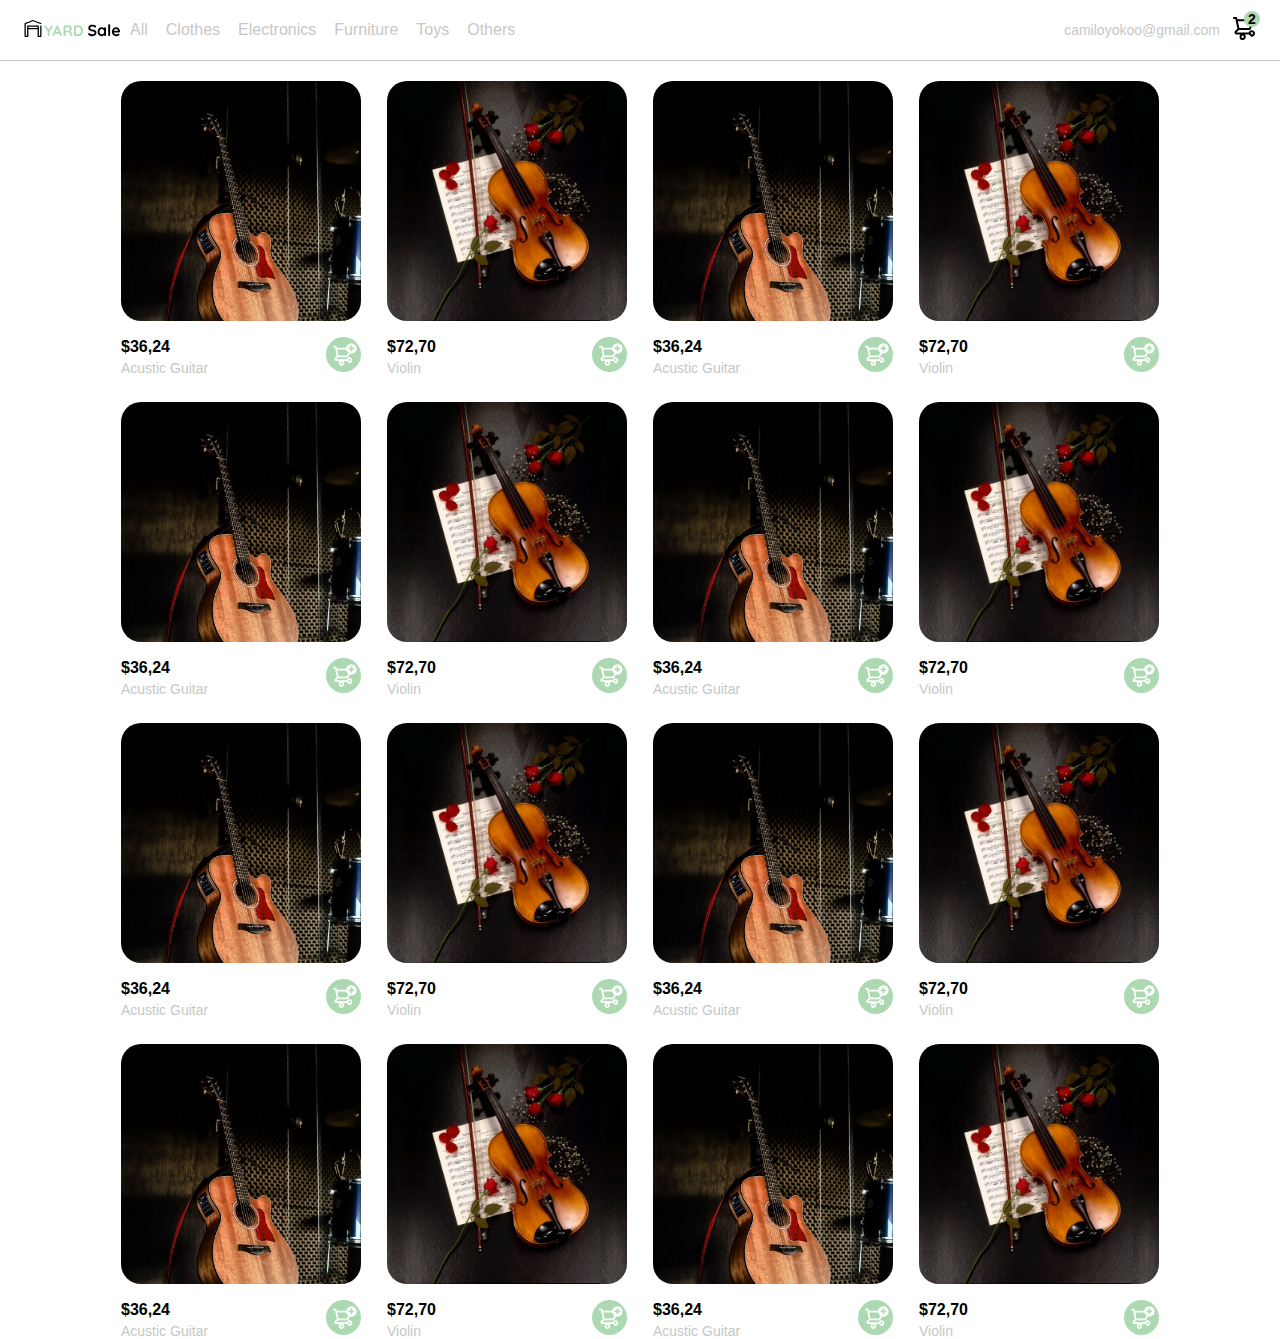
==== clase6.html @ 39d37b4c "Primer commit" ====
<!DOCTYPE html>
<html lang="en">
<head>
    <meta charset="UTF-8">
    <meta name="viewport" content="width=device-width, initial-scale=1.0">
    <title>Document</title>
    <style>
        :root {
            --white: #FFFFFF;
        --black: #000000;
        --dark: #232830;
        --very-light-pink: #C7C7C7;
        --text-input-field: #F7F7F7;
        --hospital-green: #ACD9B2;
        --sm: 14px;
        --md: 16px;
        --lg: 18px;
        }
        body {
            margin: 0;
            font-family: 'Quicksand', sans-serif;
        }
        nav {
            display: flex;
            position: top 0;
            justify-content: space-between;
            padding: 0 24px;
            border-bottom: 1px solid var(--very-light-pink);
        }
        .nav-left {
            display: flex;
        }
        .nav-left ul {
            margin-left: 12px;
        }
        .menu {
            display: none;
        }
        .logo {
            width: 100px;
        }
        .nav-left ul,
        .nav-right ul {
            list-style: none;
            padding: 0;
            margin: 0;
            display: flex;
            align-items: center;
            height: 60px;
        }
        .nav-left ul li a,
        .nav-right ul li a {
            text-decoration: none;
            border: 1px solid var(--white);
            color: var(--very-light-pink);
            padding: 8px;
            border-radius: 8px;
        }
        .nav-left ul li a:hover,
        .nav-right ul li a:hover {
            border: 1px solid var(--hospital-green);
            color: var(--hospital-green);
        }
        .nav-email {
            color: var(--very-light-pink);
            font-size: var(--sm);
            margin-right: 12px;
        }
        .nav-shopping-cart {
            position: relative;
        }
        .nav-shopping-cart div {
            width: 16px;
            height: 16px;
            background: var(--hospital-green);
            border-radius: 50%;
            font-size: var(--sm);
            font-weight: bold;
            position: absolute;
            top: -5px;
            right: -4px;
            display: flex;
            justify-content: center;
            align-items: center;

        }
        .main-container {
            margin-top: 20px;
        }
        .cards-container {
            display: grid;
            grid-template-columns: repeat(auto-fill, 240px);
            gap: 26px;
            place-content: center;
        }
        .product-card {
            width: 240px;
        }
        .product-image {
            width: 240px;
            height: 240px;
            border-radius: 20px;
            object-fit: cover;
        }
        .product-info {
            display: flex;
            justify-content: space-between;
            align-items: center;
            margin-top: 12px;
        }
        .product-info figure {
            margin: 0;
        }
        .product-info figure img {
            width: 35px;
            height: 35px;
        }
        .product-info div p:nth-child(1) {
            font-weight: bold;
            font-size: var(--md);
            margin-top: 0;
            margin-bottom: 4px;
        }
        .product-info div p:nth-child(2) {
            font-size: var(--sm);
            margin-top: 0;
            margin-bottom: 0;
            color: var(--very-light-pink);
        }
        @media (max-width: 640px) {
        .menu {
            display: block;
        }
        .nav-left ul {
            display: none;
        }
        .nav-email {
            display: none;
          }
        .cards-container {
            grid-template-columns: repeat(auto-fill, 140px);
        }
        .product-card {
            width: 140px;
        }
        .product-image {
            width: 140px;
            height: 140px;
        }
        }
    </style>
</head>
<body>
    <nav>
        <img src="./icons/icon_menu.svg" alt="menu" class="menu">
        <div class="nav-left">
            <img src="./logos/logo_yard_sale.svg" alt="logo">
            <ul>
                <li>
                    <a href="/">All</a>
                </li>
                <li>
                    <a href="/">Clothes</a>
                </li>
                <li>
                    <a href="/">Electronics</a>
                </li>
                <li>
                    <a href="/">Furniture</a>
                </li>
                <li>
                    <a href="/">Toys</a>
                </li>
                <li>
                    <a href="/">Others</a>
                </li>
            </ul>
        </div>
        <div class="nav-right">
            <ul>
                <li class="nav-email">camiloyokoo@gmail.com</li>
                <li class="nav-shopping-cart">
                    <img src="./icons/icon_shopping_cart.svg" alt="shopping cart">
                    <div>2</div>
                </li>
            </ul>
        </div>
    </nav>
    <section class="main-container">
        <div class="cards-container">
            <div class="product-card">
                <img src="./images/guitar.jpg" alt="guitar" class="product-image">
                <div class="product-info">
                    <div>
                        <p>$36,24</p>
                        <p>Acustic Guitar</p>
                    </div>
                    <figure>
                        <img src="./icons/bt_add_to_cart.svg" alt="add">
                    </figure>
                </div>
            </div>
            <div class="product-card">
                <img src="./images/violin.jpg" alt="violin" class="product-image">
                <div class="product-info">
                    <div>
                        <p>$72,70</p>
                        <p>Violin</p>
                    </div>
                    <figure>
                        <img src="./icons/bt_add_to_cart.svg" alt="add">
                    </figure>
                </div>
            </div>
            <div class="product-card">
                <img src="./images/guitar.jpg" alt="guitar" class="product-image">
                <div class="product-info">
                    <div>
                        <p>$36,24</p>
                        <p>Acustic Guitar</p>
                    </div>
                    <figure>
                        <img src="./icons/bt_add_to_cart.svg" alt="add">
                    </figure>
                </div>
            </div>
            <div class="product-card">
                <img src="./images/violin.jpg" alt="violin" class="product-image">
                <div class="product-info">
                    <div>
                        <p>$72,70</p>
                        <p>Violin</p>
                    </div>
                    <figure>
                        <img src="./icons/bt_add_to_cart.svg" alt="add">
                    </figure>
                </div>
            </div>
            <div class="product-card">
                <img src="./images/guitar.jpg" alt="guitar" class="product-image">
                <div class="product-info">
                    <div>
                        <p>$36,24</p>
                        <p>Acustic Guitar</p>
                    </div>
                    <figure>
                        <img src="./icons/bt_add_to_cart.svg" alt="add">
                    </figure>
                </div>
            </div>
            <div class="product-card">
                <img src="./images/violin.jpg" alt="violin" class="product-image">
                <div class="product-info">
                    <div>
                        <p>$72,70</p>
                        <p>Violin</p>
                    </div>
                    <figure>
                        <img src="./icons/bt_add_to_cart.svg" alt="add">
                    </figure>
                </div>
            </div>
            <div class="product-card">
                <img src="./images/guitar.jpg" alt="guitar" class="product-image">
                <div class="product-info">
                    <div>
                        <p>$36,24</p>
                        <p>Acustic Guitar</p>
                    </div>
                    <figure>
                        <img src="./icons/bt_add_to_cart.svg" alt="add">
                    </figure>
                </div>
            </div>
            <div class="product-card">
                <img src="./images/violin.jpg" alt="violin" class="product-image">
                <div class="product-info">
                    <div>
                        <p>$72,70</p>
                        <p>Violin</p>
                    </div>
                    <figure>
                        <img src="./icons/bt_add_to_cart.svg" alt="add">
                    </figure>
                </div>
            </div>
            <div class="product-card">
                <img src="./images/guitar.jpg" alt="guitar" class="product-image">
                <div class="product-info">
                    <div>
                        <p>$36,24</p>
                        <p>Acustic Guitar</p>
                    </div>
                    <figure>
                        <img src="./icons/bt_add_to_cart.svg" alt="add">
                    </figure>
                </div>
            </div>
            <div class="product-card">
                <img src="./images/violin.jpg" alt="violin" class="product-image">
                <div class="product-info">
                    <div>
                        <p>$72,70</p>
                        <p>Violin</p>
                    </div>
                    <figure>
                        <img src="./icons/bt_add_to_cart.svg" alt="add">
                    </figure>
                </div>
            </div>
            <div class="product-card">
                <img src="./images/guitar.jpg" alt="guitar" class="product-image">
                <div class="product-info">
                    <div>
                        <p>$36,24</p>
                        <p>Acustic Guitar</p>
                    </div>
                    <figure>
                        <img src="./icons/bt_add_to_cart.svg" alt="add">
                    </figure>
                </div>
            </div>
            <div class="product-card">
                <img src="./images/violin.jpg" alt="violin" class="product-image">
                <div class="product-info">
                    <div>
                        <p>$72,70</p>
                        <p>Violin</p>
                    </div>
                    <figure>
                        <img src="./icons/bt_add_to_cart.svg" alt="add">
                    </figure>
                </div>
            </div>
            <div class="product-card">
                <img src="./images/guitar.jpg" alt="guitar" class="product-image">
                <div class="product-info">
                    <div>
                        <p>$36,24</p>
                        <p>Acustic Guitar</p>
                    </div>
                    <figure>
                        <img src="./icons/bt_add_to_cart.svg" alt="add">
                    </figure>
                </div>
            </div>
            <div class="product-card">
                <img src="./images/violin.jpg" alt="violin" class="product-image">
                <div class="product-info">
                    <div>
                        <p>$72,70</p>
                        <p>Violin</p>
                    </div>
                    <figure>
                        <img src="./icons/bt_add_to_cart.svg" alt="add">
                    </figure>
                </div>
            </div>
            <div class="product-card">
                <img src="./images/guitar.jpg" alt="guitar" class="product-image">
                <div class="product-info">
                    <div>
                        <p>$36,24</p>
                        <p>Acustic Guitar</p>
                    </div>
                    <figure>
                        <img src="./icons/bt_add_to_cart.svg" alt="add">
                    </figure>
                </div>
            </div>
            <div class="product-card">
                <img src="./images/violin.jpg" alt="violin" class="product-image">
                <div class="product-info">
                    <div>
                        <p>$72,70</p>
                        <p>Violin</p>
                    </div>
                    <figure>
                        <img src="./icons/bt_add_to_cart.svg" alt="add">
                    </figure>
                </div>
            </div>
        </div>
    </section>
</body>
</html>
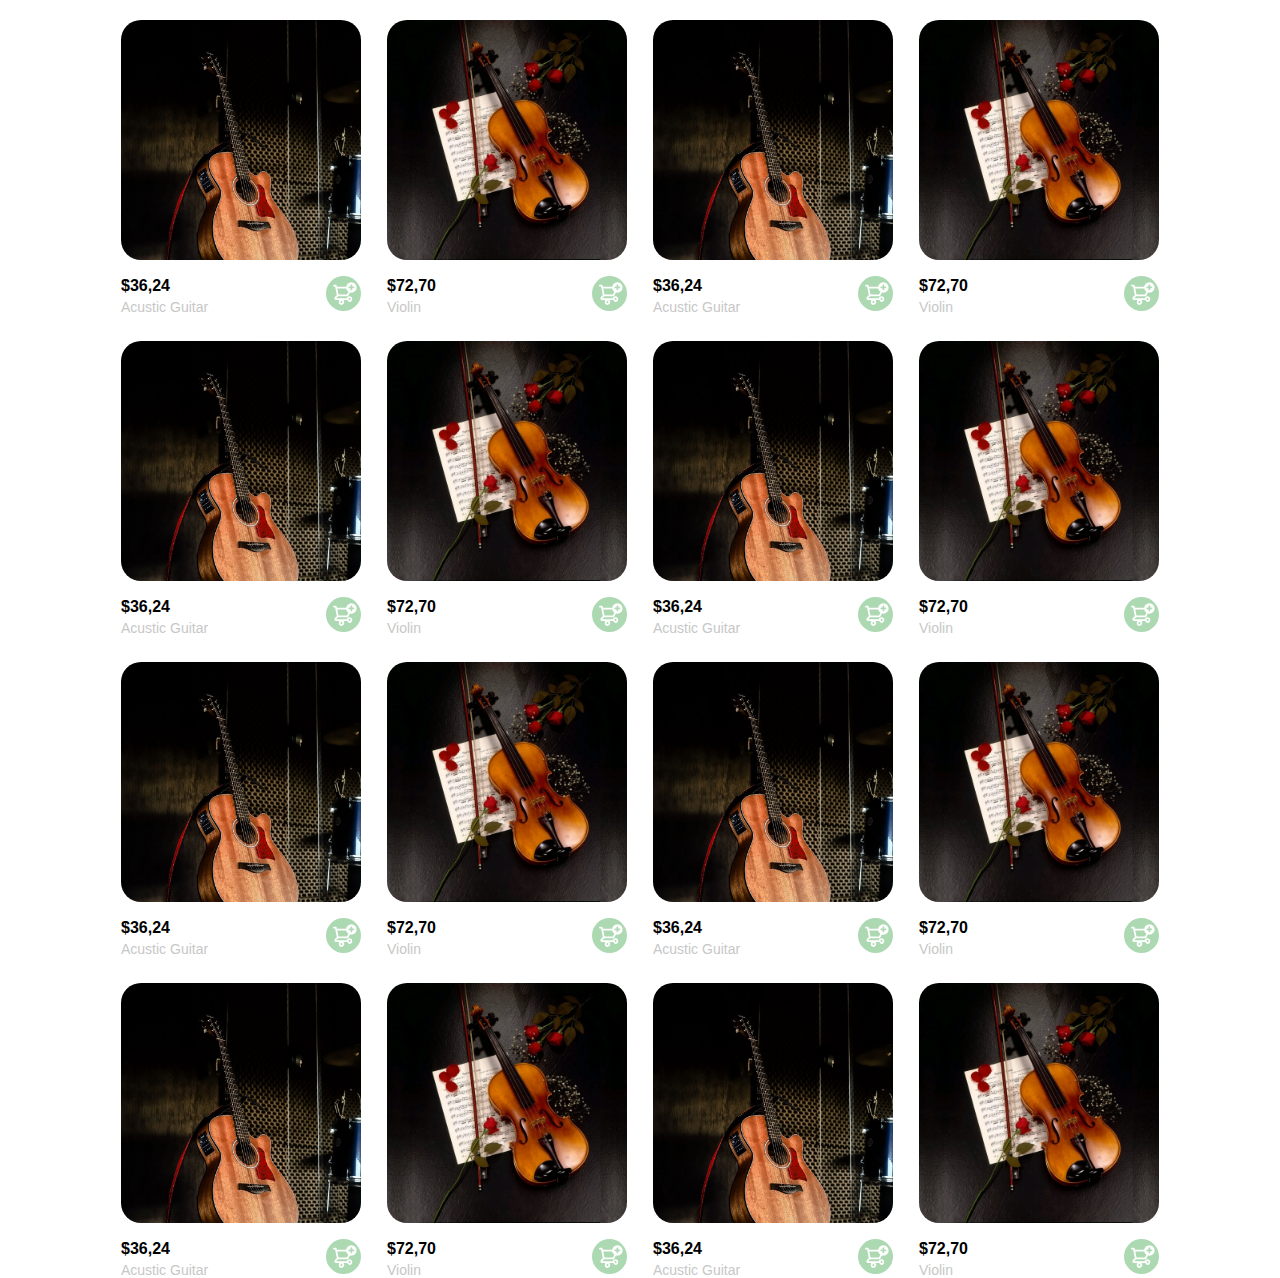
==== commit 140496d3: "Base de pagina hecha =)" ====
--- a/clase6.html
+++ b/clase6.html
@@ -20,70 +20,6 @@
             margin: 0;
             font-family: 'Quicksand', sans-serif;
         }
-        nav {
-            display: flex;
-            position: top 0;
-            justify-content: space-between;
-            padding: 0 24px;
-            border-bottom: 1px solid var(--very-light-pink);
-        }
-        .nav-left {
-            display: flex;
-        }
-        .nav-left ul {
-            margin-left: 12px;
-        }
-        .menu {
-            display: none;
-        }
-        .logo {
-            width: 100px;
-        }
-        .nav-left ul,
-        .nav-right ul {
-            list-style: none;
-            padding: 0;
-            margin: 0;
-            display: flex;
-            align-items: center;
-            height: 60px;
-        }
-        .nav-left ul li a,
-        .nav-right ul li a {
-            text-decoration: none;
-            border: 1px solid var(--white);
-            color: var(--very-light-pink);
-            padding: 8px;
-            border-radius: 8px;
-        }
-        .nav-left ul li a:hover,
-        .nav-right ul li a:hover {
-            border: 1px solid var(--hospital-green);
-            color: var(--hospital-green);
-        }
-        .nav-email {
-            color: var(--very-light-pink);
-            font-size: var(--sm);
-            margin-right: 12px;
-        }
-        .nav-shopping-cart {
-            position: relative;
-        }
-        .nav-shopping-cart div {
-            width: 16px;
-            height: 16px;
-            background: var(--hospital-green);
-            border-radius: 50%;
-            font-size: var(--sm);
-            font-weight: bold;
-            position: absolute;
-            top: -5px;
-            right: -4px;
-            display: flex;
-            justify-content: center;
-            align-items: center;
-
-        }
         .main-container {
             margin-top: 20px;
         }
@@ -151,41 +87,6 @@
     </style>
 </head>
 <body>
-    <nav>
-        <img src="./icons/icon_menu.svg" alt="menu" class="menu">
-        <div class="nav-left">
-            <img src="./logos/logo_yard_sale.svg" alt="logo">
-            <ul>
-                <li>
-                    <a href="/">All</a>
-                </li>
-                <li>
-                    <a href="/">Clothes</a>
-                </li>
-                <li>
-                    <a href="/">Electronics</a>
-                </li>
-                <li>
-                    <a href="/">Furniture</a>
-                </li>
-                <li>
-                    <a href="/">Toys</a>
-                </li>
-                <li>
-                    <a href="/">Others</a>
-                </li>
-            </ul>
-        </div>
-        <div class="nav-right">
-            <ul>
-                <li class="nav-email">camiloyokoo@gmail.com</li>
-                <li class="nav-shopping-cart">
-                    <img src="./icons/icon_shopping_cart.svg" alt="shopping cart">
-                    <div>2</div>
-                </li>
-            </ul>
-        </div>
-    </nav>
     <section class="main-container">
         <div class="cards-container">
             <div class="product-card">
